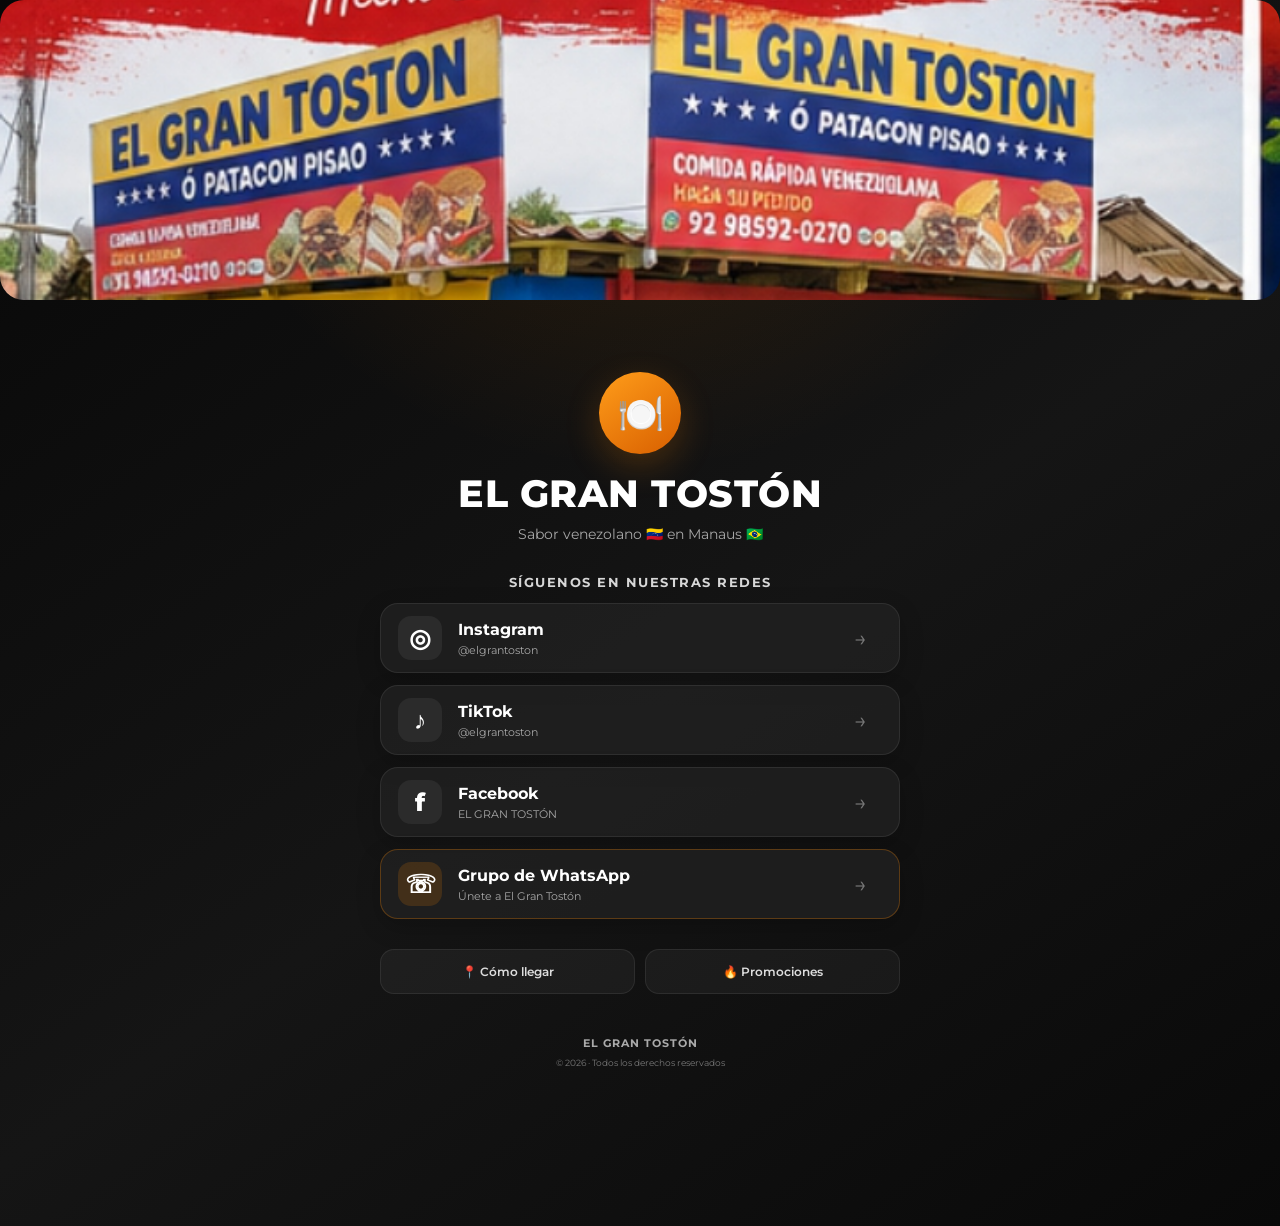
==== index.html @ e7b7bb5e "Update links in secondary navigation section" ====
<!DOCTYPE html>
<html lang="es">
<head>
  <meta charset="UTF-8">
  <meta name="viewport" content="width=device-width, initial-scale=1.0">
  <meta name="theme-color" content="#111111">
  <title>EL GRAN TOSTÓN | Redes Sociales</title>
  <link rel="preconnect" href="https://fonts.googleapis.com">
  <link rel="preconnect" href="https://fonts.gstatic.com" crossorigin>
  <link href="https://fonts.googleapis.com/css2?family=Montserrat:wght@400;600;700;800&display=swap" rel="stylesheet">
  <link rel="stylesheet" href="style.css">
</head>
<body>
 <img src="images/principal.jpg"
     alt="EL GRAN TOSTÓN"
     class="main-image">
  <main class="page">
    <section class="card">
      <div class="brand">
        <div class="logo">🍽️</div>
        <h1>EL GRAN TOSTÓN</h1>
        <p>Sabor venezolano 🇻🇪 en Manaus 🇧🇷</p>
      </div>

      <div class="social-title">Síguenos en nuestras redes</div>

      <!-- Cambia los enlaces href por los enlaces reales de cada cuenta -->
      <nav class="socials" aria-label="Redes sociales">
        <a class="social featured" href="https://instagram.com/" target="_blank" rel="noopener">
          <span class="icon">◎</span>
          <span><strong>Instagram</strong><small>@elgrantoston</small></span>
          <span class="arrow">→</span>
        </a>

        <a class="social featured" href="https://www.tiktok.com/@elgran.toston19?_d=secCgYIASAHKAESPgo8%2B3Var3DNpMrgn2g8vuGuq9%2B3nb56ZCoRlSuCVHKk8OaFlR1vMsaMa%2BpO8jQ84MzI1SRJbP0XiT35vjWrGgA%3D&_r=1&_svg=1&checksum=6e98f7fcedd01820853f5908763917887961e6afa6ef1dde89287467150b7c10&lang=pt&reflow_sign_scene=7&rgssign=8.1.LFUaSuDokm6VKuwr4oA25w&sec_uid=MS4wLjABAAAAGjBTVkjxBKV2PwM-HJiGOIfyfsgdMgLCsXI3QWi5Vf0pXYYOjSuke7v0U6wbp-K_&sec_user_id=MS4wLjABAAAA29vooLVSKnBRF0XLCT8sc8nmYlg1pT0Kf5vcFxeHUMkv0Fp2bHCbI4P9IY1MgfbQ&share_app_id=1340&share_author_id=7412486550338782214&share_link_id=f8f9352e-bfe3-4dd8-9e73-2e61b4ae56c0&share_region=BR&share_scene=1&sharer_language=pt&source=h5_m&timestamp=1788109346&u_code=f4jfd32j4ja3a6&ugbiz_name=Account&user_id=7666952369414734868&utm_campaign=client_share&utm_source=copy" target="_blank" rel="noopener">
          <span class="icon">♪</span>
          <span><strong>TikTok</strong><small>@elgrantoston</small></span>
          <span class="arrow">→</span>
        </a>

        <a class="social featured" href="https://facebook.com/" target="_blank" rel="noopener">
          <span class="icon">f</span>
          <span><strong>Facebook</strong><small>EL GRAN TOSTÓN</small></span>
          <span class="arrow">→</span>
        </a>

        <a class="social whatsapp"
href="https://chat.whatsapp.com/HqKc7PEuKGnIDnUJSIxfLV"
target="_blank"
rel="noopener">

<span class="icon">☏</span>

  <span>
    <strong>Grupo de WhatsApp</strong>
    <small>Únete a El Gran Tostón</small>
  </span>

<span class="arrow">→</span>

</a>


      <div class="secondary">
  <a href="https://maps.app.goo.gl/mbxhwFiyAPY4RdHL9"
     target="_blank"
     rel="noopener">
    📍 Cómo llegar
  </a>

<a href="https://whatsapp.com/channel/0029Vb8q0du3GJOw79qlny2D"
  target="_blank"
  rel="noopener">
🔥 Promociones </a>

</div>


      <footer>
        <span>EL GRAN TOSTÓN</span>
        <small>© 2026 · Todos los derechos reservados</small>
      </footer>
    </section>
  </main>
</body>
</html>
---- style.css ----
* {
  box-sizing: border-box;
  margin: 0;
  padding: 0;
}

:root {
  --bg: #0b0b0b;
  --card: #151515;
  --button: #202020;
  --border: rgba(255,255,255,.08);
  --text: #fff;
  --muted: #a7a7a7;
  --accent: #ff8a00;
}

body {
  min-height: 100vh;
  font-family: "Montserrat", Arial, sans-serif;
  color: var(--text);
  background:
    radial-gradient(circle at 50% 0%, rgba(255,138,0,.16), transparent 34%),
    linear-gradient(145deg, #070707, #151515 55%, #090909);
}

.page {
  min-height: 100vh;
  display: flex;
  justify-content: center;
  padding: 28px 16px;
}

.card {
  width: min(100%, 520px);
  text-align: center;
}

.brand {
  padding: 18px 12px 25px;
}

.logo {
  width: 82px;
  height: 82px;
  margin: 0 auto 16px;
  display: grid;
  place-items: center;
  border-radius: 50%;
  font-size: 38px;
  background: linear-gradient(145deg, #ff9d1a, #d85f00);
  box-shadow: 0 12px 35px rgba(255,138,0,.22);
}

h1 {
  font-size: clamp(25px, 7vw, 38px);
  font-weight: 800;
  letter-spacing: .5px;
}

.brand p {
  margin-top: 8px;
  color: var(--muted);
  font-size: 14px;
}

.social-title {
  margin: 6px 0 13px;
  font-size: 13px;
  font-weight: 700;
  text-transform: uppercase;
  letter-spacing: 1.5px;
  color: #d7d7d7;
}

.socials {
  display: grid;
  gap: 12px;
}

.social {
  min-height: 70px;
  display: grid;
  grid-template-columns: 48px 1fr 28px;
  align-items: center;
  gap: 12px;
  padding: 10px 17px;
  text-align: left;
  text-decoration: none;
  color: var(--text);
  background: rgba(32,32,32,.9);
  border: 1px solid var(--border);
  border-radius: 18px;
  box-shadow: 0 8px 25px rgba(0,0,0,.2);
  transition: transform .18s ease, border-color .18s ease, background .18s ease;
}

.social:hover {
  transform: translateY(-2px);
  border-color: rgba(255,138,0,.45);
  background: #272727;
}

.social:active {
  transform: scale(.985);
}

.social .icon {
  width: 44px;
  height: 44px;
  display: grid;
  place-items: center;
  border-radius: 13px;
  font-size: 25px;
  font-weight: 800;
  background: #2b2b2b;
}

.social strong {
  display: block;
  font-size: 16px;
}

.social small {
  display: block;
  margin-top: 4px;
  color: var(--muted);
  font-size: 11px;
}

.arrow {
  color: #777;
  font-size: 22px;
}

.whatsapp {
  border-color: rgba(255,138,0,.28);
}

.whatsapp .icon {
  background: rgba(255,138,0,.16);
}

.secondary {
  margin-top: 18px;
  display: grid;
  grid-template-columns: 1fr 1fr;
  gap: 10px;
}

.secondary a {
  padding: 14px 10px;
  border-radius: 14px;
  color: #ddd;
  text-decoration: none;
  font-size: 12px;
  font-weight: 600;
  background: rgba(255,255,255,.045);
  border: 1px solid var(--border);
}

.secondary a:hover {
  background: rgba(255,138,0,.09);
}

footer {
  padding: 30px 0 10px;
  color: #777;
  font-size: 11px;
}

footer span {
  display: block;
  color: #aaa;
  font-weight: 700;
  letter-spacing: 1px;
  margin-bottom: 5px;
}
.main-image {
    width: 100%;
    height: 300px;
    object-fit: cover;
    border-radius: 24px;
    margin-bottom: 22px;
}

@media (max-width: 380px) {
  .social {
    grid-template-columns: 43px 1fr 22px;
    padding: 9px 12px;
  }
  .social .icon {
    width: 40px;
    height: 40px;
  }
}
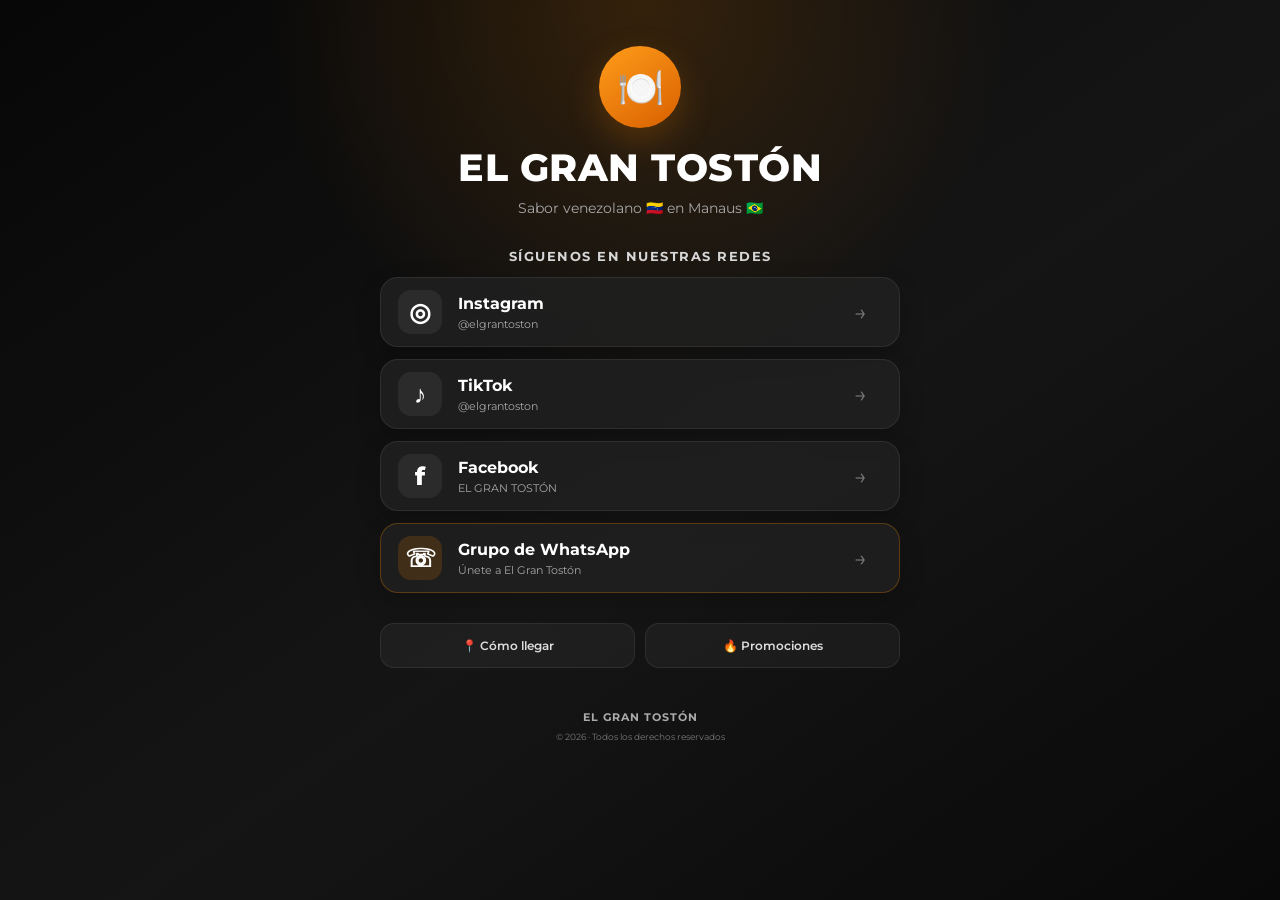
==== commit 75d1d448: "Remove main image from index.html Removed the main image from the HTML structure." ====
--- a/index.html
+++ b/index.html
@@ -11,9 +11,6 @@
   <link rel="stylesheet" href="style.css">
 </head>
 <body>
- <img src="images/principal.jpg"
-     alt="EL GRAN TOSTÓN"
-     class="main-image">
   <main class="page">
     <section class="card">
       <div class="brand">
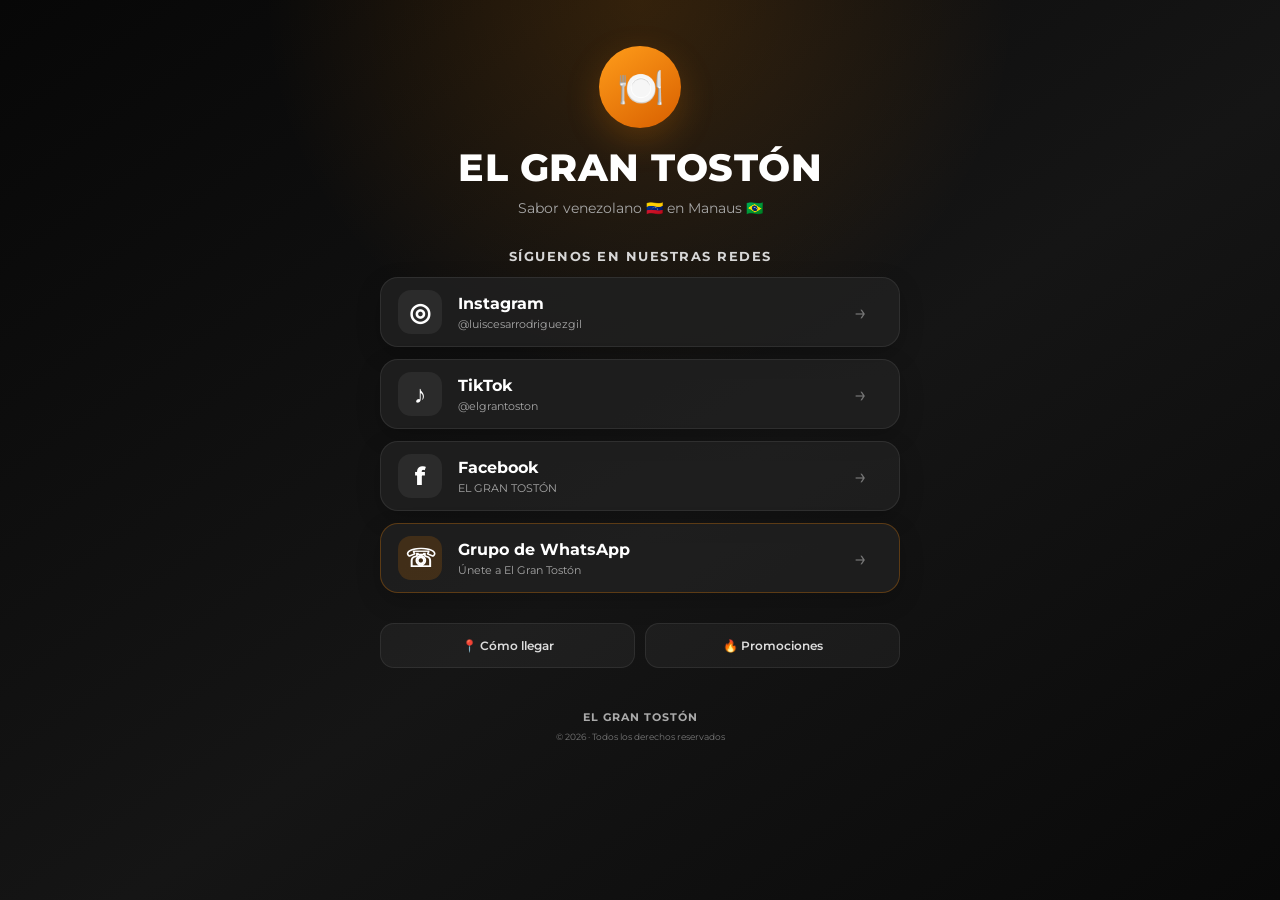
==== commit c6f43a21: "Change Instagram link and username Updated Instagram link and handle in the social section." ====
--- a/index.html
+++ b/index.html
@@ -23,9 +23,9 @@
 
       <!-- Cambia los enlaces href por los enlaces reales de cada cuenta -->
       <nav class="socials" aria-label="Redes sociales">
-        <a class="social featured" href="https://instagram.com/" target="_blank" rel="noopener">
+        <a class="social featured" href="https://www.instagram.com/luiscesarrodriguezgil?igsi=c3B0YTFiNzR5OGln" target="_blank" rel="noopener">
           <span class="icon">◎</span>
-          <span><strong>Instagram</strong><small>@elgrantoston</small></span>
+          <span><strong>Instagram</strong><small>@luiscesarrodriguezgil</small></span>
           <span class="arrow">→</span>
         </a>
 
--- a/style.css
+++ b/style.css
@@ -175,12 +175,7 @@
   letter-spacing: 1px;
   margin-bottom: 5px;
 }
-.main-image {
-    width: 100%;
-    height: 300px;
-    object-fit: cover;
-    border-radius: 24px;
-    margin-bottom: 22px;
+
 }
 
 @media (max-width: 380px) {
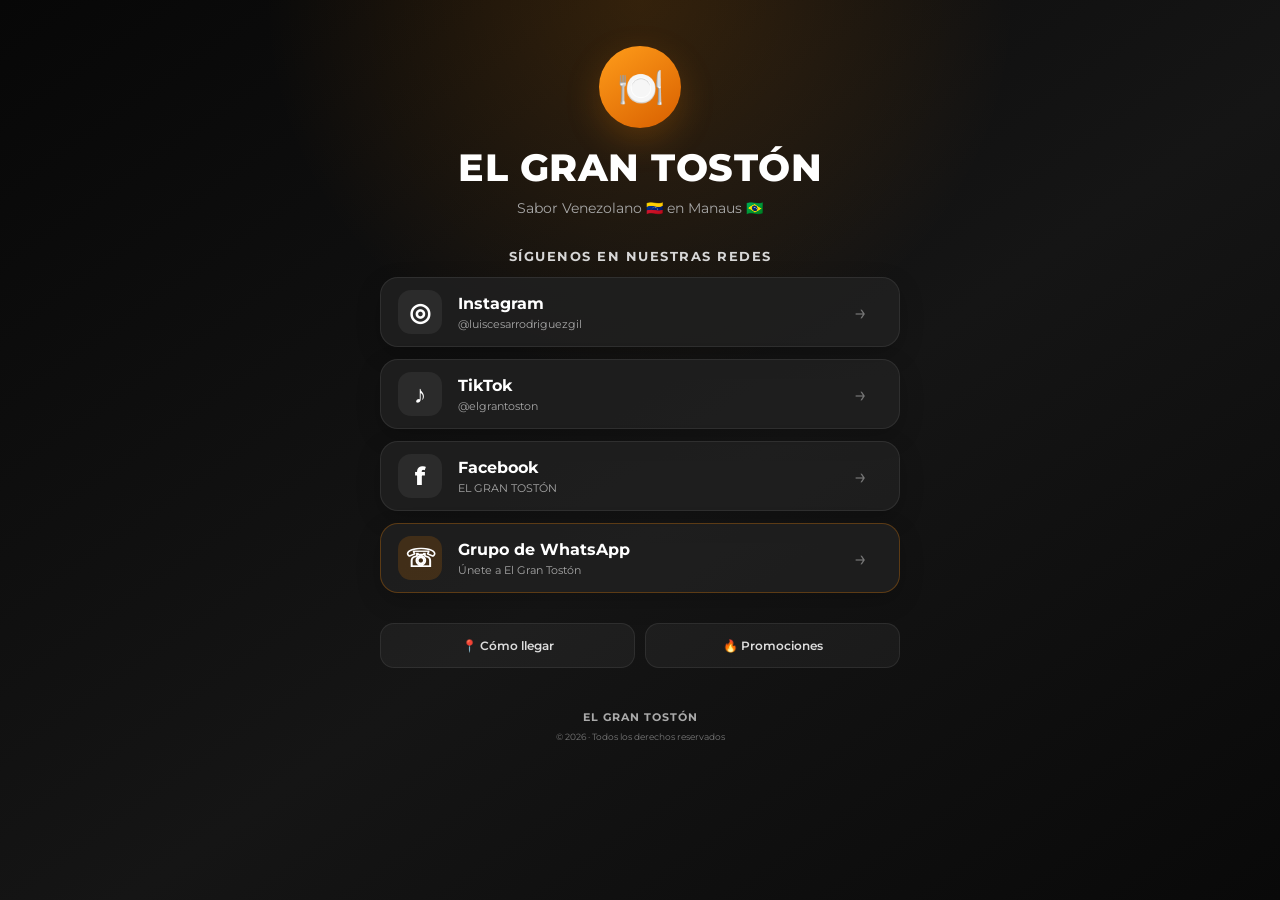
==== commit 2620b3db: "Correct capitalization in description text" ====
--- a/index.html
+++ b/index.html
@@ -16,7 +16,7 @@
       <div class="brand">
         <div class="logo">🍽️</div>
         <h1>EL GRAN TOSTÓN</h1>
-        <p>Sabor venezolano 🇻🇪 en Manaus 🇧🇷</p>
+        <p>Sabor Venezolano 🇻🇪 en Manaus 🇧🇷</p>
       </div>
 
       <div class="social-title">Síguenos en nuestras redes</div>
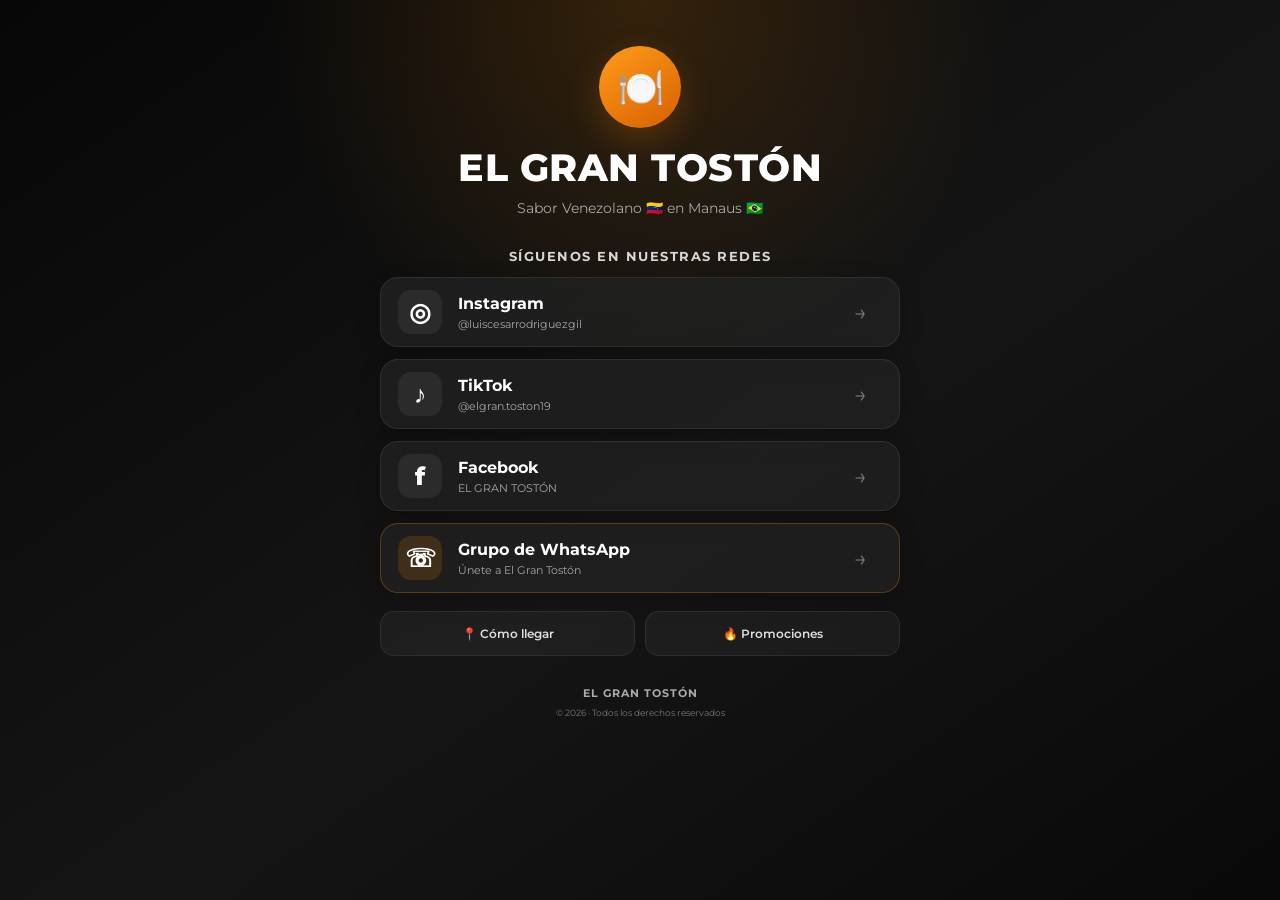
==== commit 010a6bcb: "Refactor social media links and improve markup" ====
--- a/index.html
+++ b/index.html
@@ -4,80 +4,161 @@
   <meta charset="UTF-8">
   <meta name="viewport" content="width=device-width, initial-scale=1.0">
   <meta name="theme-color" content="#111111">
+
   <title>EL GRAN TOSTÓN | Redes Sociales</title>
+
   <link rel="preconnect" href="https://fonts.googleapis.com">
   <link rel="preconnect" href="https://fonts.gstatic.com" crossorigin>
-  <link href="https://fonts.googleapis.com/css2?family=Montserrat:wght@400;600;700;800&display=swap" rel="stylesheet">
+
+  <link
+    href="https://fonts.googleapis.com/css2?family=Montserrat:wght@400;600;700;800&display=swap"
+    rel="stylesheet"
+  >
+
   <link rel="stylesheet" href="style.css">
 </head>
+
 <body>
+
   <main class="page">
+
     <section class="card">
+
       <div class="brand">
         <div class="logo">🍽️</div>
+
         <h1>EL GRAN TOSTÓN</h1>
+
         <p>Sabor Venezolano 🇻🇪 en Manaus 🇧🇷</p>
       </div>
 
-      <div class="social-title">Síguenos en nuestras redes</div>
 
-      <!-- Cambia los enlaces href por los enlaces reales de cada cuenta -->
+      <div class="social-title">
+        Síguenos en nuestras redes
+      </div>
+
+
+      <!-- REDES SOCIALES -->
       <nav class="socials" aria-label="Redes sociales">
-        <a class="social featured" href="https://www.instagram.com/luiscesarrodriguezgil?igsi=c3B0YTFiNzR5OGln" target="_blank" rel="noopener">
+
+
+        <!-- INSTAGRAM -->
+        <a
+          class="social featured"
+          href="https://www.instagram.com/luiscesarrodriguezgil/"
+          target="_blank"
+          rel="noopener noreferrer"
+        >
           <span class="icon">◎</span>
-          <span><strong>Instagram</strong><small>@luiscesarrodriguezgil</small></span>
+
+          <span>
+            <strong>Instagram</strong>
+            <small>@luiscesarrodriguezgil</small>
+          </span>
+
           <span class="arrow">→</span>
         </a>
 
-        <a class="social featured" href="https://www.tiktok.com/@elgran.toston19?_d=secCgYIASAHKAESPgo8%2B3Var3DNpMrgn2g8vuGuq9%2B3nb56ZCoRlSuCVHKk8OaFlR1vMsaMa%2BpO8jQ84MzI1SRJbP0XiT35vjWrGgA%3D&_r=1&_svg=1&checksum=6e98f7fcedd01820853f5908763917887961e6afa6ef1dde89287467150b7c10&lang=pt&reflow_sign_scene=7&rgssign=8.1.LFUaSuDokm6VKuwr4oA25w&sec_uid=MS4wLjABAAAAGjBTVkjxBKV2PwM-HJiGOIfyfsgdMgLCsXI3QWi5Vf0pXYYOjSuke7v0U6wbp-K_&sec_user_id=MS4wLjABAAAA29vooLVSKnBRF0XLCT8sc8nmYlg1pT0Kf5vcFxeHUMkv0Fp2bHCbI4P9IY1MgfbQ&share_app_id=1340&share_author_id=7412486550338782214&share_link_id=f8f9352e-bfe3-4dd8-9e73-2e61b4ae56c0&share_region=BR&share_scene=1&sharer_language=pt&source=h5_m&timestamp=1788109346&u_code=f4jfd32j4ja3a6&ugbiz_name=Account&user_id=7666952369414734868&utm_campaign=client_share&utm_source=copy" target="_blank" rel="noopener">
+
+        <!-- TIKTOK -->
+        <a
+          class="social featured"
+          href="https://www.tiktok.com/@elgran.toston19"
+          target="_blank"
+          rel="noopener noreferrer"
+        >
           <span class="icon">♪</span>
-          <span><strong>TikTok</strong><small>@elgrantoston</small></span>
+
+          <span>
+            <strong>TikTok</strong>
+            <small>@elgran.toston19</small>
+          </span>
+
           <span class="arrow">→</span>
         </a>
 
-        <a class="social featured" href="https://facebook.com/" target="_blank" rel="noopener">
+
+        <!-- FACEBOOK -->
+        <a
+          class="social featured"
+          href="https://facebook.com/"
+          target="_blank"
+          rel="noopener noreferrer"
+        >
           <span class="icon">f</span>
-          <span><strong>Facebook</strong><small>EL GRAN TOSTÓN</small></span>
+
+          <span>
+            <strong>Facebook</strong>
+            <small>EL GRAN TOSTÓN</small>
+          </span>
+
           <span class="arrow">→</span>
         </a>
 
-        <a class="social whatsapp"
-href="https://chat.whatsapp.com/HqKc7PEuKGnIDnUJSIxfLV"
-target="_blank"
-rel="noopener">
 
-<span class="icon">☏</span>
+        <!-- WHATSAPP -->
+        <a
+          class="social whatsapp"
+          href="https://chat.whatsapp.com/HqKc7PEuKGnIDnUJSIxfLV"
+          target="_blank"
+          rel="noopener noreferrer"
+        >
+          <span class="icon">☏</span>
 
-  <span>
-    <strong>Grupo de WhatsApp</strong>
-    <small>Únete a El Gran Tostón</small>
-  </span>
+          <span>
+            <strong>Grupo de WhatsApp</strong>
+            <small>Únete a El Gran Tostón</small>
+          </span>
 
-<span class="arrow">→</span>
-
-</a>
+          <span class="arrow">→</span>
+        </a>
 
 
-      <div class="secondary">
-  <a href="https://maps.app.goo.gl/mbxhwFiyAPY4RdHL9"
-     target="_blank"
-     rel="noopener">
-    📍 Cómo llegar
-  </a>
-
-<a href="https://whatsapp.com/channel/0029Vb8q0du3GJOw79qlny2D"
-  target="_blank"
-  rel="noopener">
-🔥 Promociones </a>
-
-</div>
+      </nav>
 
 
+      <!-- ENLACES SECUNDARIOS -->
+      <div class="secondary">
+
+
+        <!-- GOOGLE MAPS -->
+        <a
+          href="https://maps.app.goo.gl/mbxhwFiyAPY4RdHL9"
+          target="_blank"
+          rel="noopener noreferrer"
+        >
+          📍 Cómo llegar
+        </a>
+
+
+        <!-- CANAL DE WHATSAPP -->
+        <a
+          href="https://whatsapp.com/channel/0029Vb8q0du3GJOw79qlny2D"
+          target="_blank"
+          rel="noopener noreferrer"
+        >
+          🔥 Promociones
+        </a>
+
+
+      </div>
+
+
+      <!-- PIE DE PÁGINA -->
       <footer>
+
         <span>EL GRAN TOSTÓN</span>
-        <small>© 2026 · Todos los derechos reservados</small>
+
+        <small>
+          © 2026 · Todos los derechos reservados
+        </small>
+
       </footer>
+
+
     </section>
+
   </main>
+
 </body>
 </html>
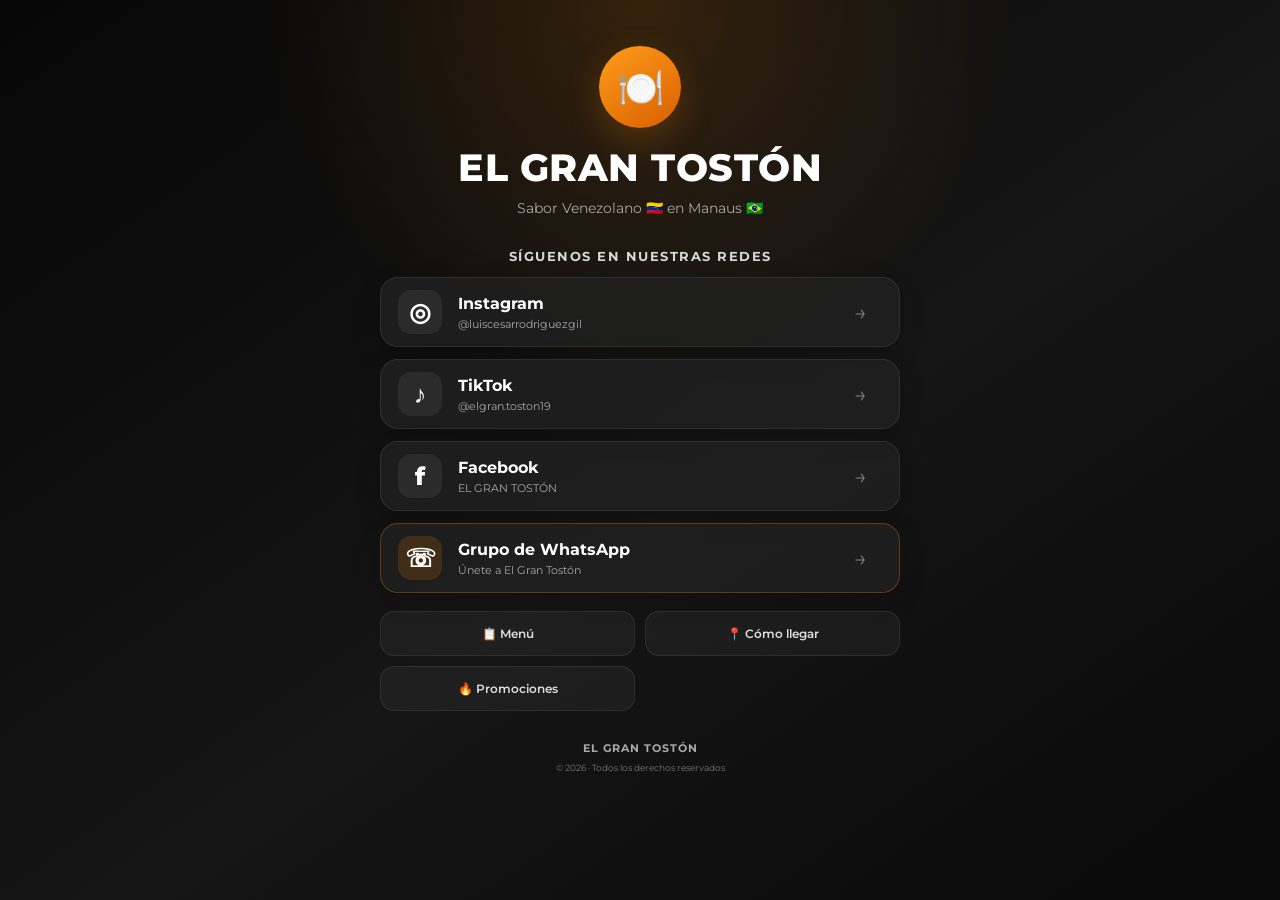
==== commit 14827615: "Add secondary menu link to index.html" ====
--- a/index.html
+++ b/index.html
@@ -119,7 +119,9 @@
 
       <!-- ENLACES SECUNDARIOS -->
       <div class="secondary">
-
+        <a href="menu.html">
+          📋 Menú
+        </a>
 
         <!-- GOOGLE MAPS -->
         <a
